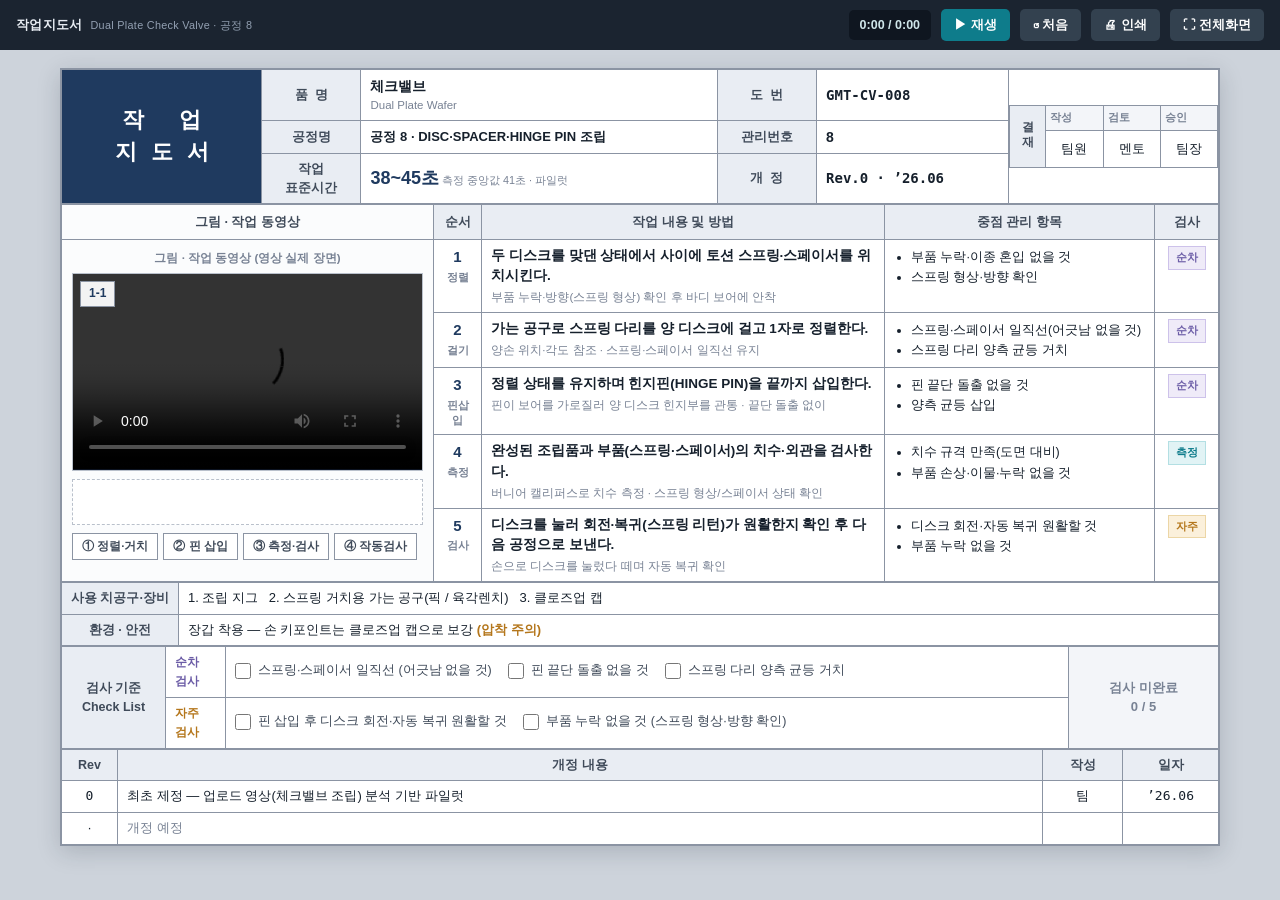
==== app/check_valve.html @ 947d82e1 "Initial commit: check valve work-instruction app + pose/hand keypoint pipeline - app/: web work inst" ====
<!DOCTYPE html>
<html lang="ko">
<head>
<meta charset="UTF-8">
<meta name="viewport" content="width=device-width, initial-scale=1.0">
<title>작업지도서 · Dual Plate Check Valve (공정 8)</title>
<style>
  :root{
    --bd:#8b94a3;          /* 표 테두리 */
    --bd2:#b9c0cb;         /* 옅은 내부선 */
    --hd:#e9edf3;          /* 헤더 셀 음영 */
    --hd2:#f3f5f9;
    --ink:#16202c; --ink2:#3f4a59; --mut:#788294;
    --navy:#1f3a5f; --accent:#0e7c8b;
    --hl:#fff6c9;          /* 현재 단계 하이라이트(형광펜) */
    --hl-bd:#e6c64a;
    --seq:#6b5ca6; --seqbg:#efebf8;
    --self:#b4761b; --selfbg:#fbf0db;
    --ok:#1c8a4e; --okbg:#e7f6ec;
  }
  *{box-sizing:border-box}
  html,body{margin:0}
  body{
    font-family:'Malgun Gothic','맑은 고딕','Apple SD Gothic Neo',sans-serif;
    color:var(--ink); background:#cdd3db; line-height:1.45; font-size:13px;
    -webkit-font-smoothing:antialiased;
  }
  .mono{font-family:'SF Mono',Consolas,'D2Coding',monospace}

  /* 상단 도구 막대 (인쇄 시 숨김) */
  .toolbar{position:sticky;top:0;z-index:20;background:#1b2430;color:#e7ecf2;
    display:flex;align-items:center;gap:10px;padding:9px 16px;flex-wrap:wrap}
  .toolbar .t{font-weight:700;font-size:13px;letter-spacing:.3px}
  .toolbar .t small{color:#93a0b2;font-weight:400;margin-left:8px}
  .toolbar .sp{flex:1}
  .toolbar .clk{font-variant-numeric:tabular-nums;background:#0f1620;color:#cfe6ea;
    padding:6px 11px;border-radius:5px;font-size:12.5px;font-weight:700}
  .tb{border:0;cursor:pointer;font:inherit;font-size:12.5px;font-weight:700;
    padding:7px 13px;border-radius:5px;background:#33414f;color:#fff}
  .tb:hover{background:#3f4f60}
  .tb.go{background:var(--accent)} .tb.go:hover{background:#0c6c79}

  /* 용지 */
  .page{max-width:1160px;margin:18px auto 40px;background:#fff;
    border:1.5px solid var(--bd);box-shadow:0 6px 22px rgba(20,32,44,.18)}

  table{border-collapse:collapse;width:100%}
  td,th{border:1px solid var(--bd);padding:6px 9px;vertical-align:middle}
  .lbl{background:var(--hd);font-weight:700;color:var(--ink2);text-align:center;
    white-space:nowrap;font-size:12.5px}
  thead th{background:var(--hd);font-weight:700;color:var(--ink2);font-size:12.5px;
    text-align:center}
  .c{text-align:center} .l{text-align:left}

  /* 제목 줄 */
  .titlebar td{border:1px solid var(--bd)}
  .doctitle{background:var(--navy);color:#fff;text-align:center;font-size:22px;
    font-weight:800;letter-spacing:14px;padding:14px 0 14px 14px;width:200px}
  .appr{width:210px;padding:0}
  .appr table{height:100%}
  .appr .ah{background:var(--hd2);font-size:11px;color:var(--mut);font-weight:700;padding:4px}
  .appr .av{padding:9px 4px;text-align:center;font-size:12.5px}
  .appr .side{writing-mode:vertical-rl;text-orientation:upright;background:var(--hd);
    font-weight:700;color:var(--ink2);width:26px;letter-spacing:3px;font-size:12px}
  .meta-v{font-size:14px;font-weight:700}
  .meta-v small{display:block;font-weight:400;color:var(--mut);font-size:11.5px;margin-top:1px}
  .big{font-size:18px;color:var(--navy);font-weight:800}

  /* 본문 작업표 */
  .work td{vertical-align:top}
  .work thead th{padding:8px 6px}
  .figcell{width:372px;background:#fbfcfd;padding:10px;vertical-align:top}
  .figttl{font-size:11.5px;color:var(--mut);font-weight:700;margin-bottom:7px;text-align:center}
  .vidwrap{position:relative;border:1px solid var(--bd2);background:#0b1220;
    aspect-ratio:16/9;overflow:hidden}
  .vidwrap video{width:100%;height:100%;display:block;background:#0b1220}
  .vtag{position:absolute;top:7px;left:7px;background:rgba(255,255,255,.94);color:var(--navy);
    font-weight:800;font-size:12px;padding:3px 8px;border:1px solid var(--bd)}
  .vlive{position:absolute;top:7px;right:7px;background:rgba(15,23,42,.6);color:#fff;
    font-size:10.5px;font-weight:700;padding:3px 8px;border-radius:3px}
  .vlive b{color:#ff6b6b}
  .cap{font-size:12px;color:var(--ink2);margin-top:8px;min-height:46px;
    border:1px dashed var(--bd2);background:#fff;padding:7px 9px}
  .cap b{color:var(--navy)}
  .chips{display:flex;gap:5px;flex-wrap:wrap;margin-top:8px}
  .chip{border:1px solid var(--bd);background:#fff;padding:4px 9px;font-size:11.5px;
    font-weight:700;color:var(--ink2);cursor:pointer}
  .chip:hover{background:var(--hd)} .chip.on{background:var(--navy);color:#fff;border-color:var(--navy)}

  .stepno{width:48px;text-align:center;font-weight:800;font-size:15px;color:var(--navy)}
  .stepno small{display:block;color:var(--mut);font-weight:700;font-size:10.5px;margin-top:2px}
  .work .desc{width:auto}
  .desc .d1{font-weight:700;font-size:13.5px;line-height:1.5}
  .desc .d2{color:var(--mut);font-size:11.5px;margin-top:3px}
  .ctrl{width:270px}
  .ctrl ul{margin:0;padding-left:17px} .ctrl li{margin:2px 0;font-size:12.5px}
  .insp{width:64px;text-align:center}
  .tagi{display:inline-block;font-size:11px;font-weight:800;padding:3px 7px;border:1px solid}
  .tagi.s1{color:var(--seq);background:var(--seqbg);border-color:#cdc2ea}
  .tagi.s2{color:var(--self);background:var(--selfbg);border-color:#ecd6a6}
  .tagi.s3{color:#0e7c8b;background:#e1f3f5;border-color:#b3dfe3}
  tr.row{cursor:pointer}
  tr.row:hover td:not(.figcell){background:#f6f8fb}
  tr.row.active td:not(.figcell){background:var(--hl)}
  tr.row.active .stepno{color:#7a5d00}
  tr.row.done .stepno::after{content:" ✓";color:var(--ok)}

  /* 하단 표들 */
  .ckcell{padding:7px 9px}
  .ck{display:inline-flex;align-items:flex-start;gap:7px;cursor:pointer;font-size:12.5px;
    color:var(--ink2);margin:3px 16px 3px 0;line-height:1.35}
  .ck input{width:16px;height:16px;accent-color:var(--accent);margin:1px 0 0;cursor:pointer}
  .grpv{font-weight:800;color:var(--seq);font-size:12px;white-space:nowrap}
  .grpv.b{color:var(--self)}
  .passbox{font-weight:800;text-align:center;background:var(--hd2);color:var(--mut)}
  .passbox.ok{background:var(--okbg);color:var(--ok)}
  .note{font-size:11.5px;color:#5a6678;line-height:1.6;padding:9px 11px;background:#fafbfc}
  .note b{color:var(--ink2)}

  @media print{
    body{background:#fff}
    .toolbar{display:none}
    .page{margin:0;border:1.5px solid #000;box-shadow:none;max-width:none}
    td,th,.page{border-color:#000 !important}
  }
  @media(max-width:820px){
    .doctitle{letter-spacing:6px;font-size:18px;width:auto}
    .work, .work tbody, .work tr, .work td{display:block;width:auto}
    .work thead{display:none}
    .figcell{width:auto}
    .stepno{display:inline-block;border:0}
  }
</style>
</head>
<body>

<div class="toolbar">
  <div class="t">작업지도서<small>Dual Plate Check Valve · 공정 8</small></div>
  <div class="sp"></div>
  <div class="clk" id="clk">0:00 / 0:00</div>
  <button class="tb go" id="btnPlay">▶ 재생</button>
  <button class="tb" id="btnRestart">↺ 처음</button>
  <button class="tb" id="btnPrint">🖨 인쇄</button>
  <button class="tb" id="btnFull">⛶ 전체화면</button>
</div>

<div class="page" id="page">

  <!-- 제목 + 기본정보 + 결재 -->
  <table class="titlebar">
    <tr>
      <td class="doctitle" rowspan="3">작 업<br>지도서</td>
      <td class="lbl">품&nbsp;&nbsp;명</td>
      <td class="meta-v">체크밸브<small>Dual Plate Wafer</small></td>
      <td class="lbl">도&nbsp;&nbsp;번</td>
      <td class="meta-v mono">GMT-CV-008</td>
      <td class="appr" rowspan="3">
        <table>
          <tr><td class="side" rowspan="2">결재</td>
              <td class="ah">작성</td><td class="ah">검토</td><td class="ah">승인</td></tr>
          <tr><td class="av">팀원</td><td class="av">멘토</td><td class="av">팀장</td></tr>
        </table>
      </td>
    </tr>
    <tr>
      <td class="lbl">공정명</td>
      <td class="meta-v" style="font-size:13px">공정 8 · DISC·SPACER·HINGE PIN 조립</td>
      <td class="lbl">관리번호</td>
      <td class="meta-v">8</td>
    </tr>
    <tr>
      <td class="lbl">작업<br>표준시간</td>
      <td><span class="big">38~45초</span><small style="color:var(--mut)"> 측정 중앙값 41초 · 파일럿</small></td>
      <td class="lbl">개&nbsp;&nbsp;정</td>
      <td class="meta-v mono">Rev.0 · ’26.06</td>
    </tr>
  </table>

  <!-- 작업 순서/방법 + 그림(영상) -->
  <table class="work">
    <thead>
      <tr>
        <th class="figcell">그림 · 작업 동영상</th>
        <th style="width:48px">순서</th>
        <th>작업 내용 및 방법</th>
        <th style="width:270px">중점 관리 항목</th>
        <th style="width:64px">검사</th>
      </tr>
    </thead>
    <tbody id="rows"><!-- JS --></tbody>
  </table>

  <!-- 사용 치공구 / 안전 -->
  <table>
    <tr>
      <td class="lbl" style="width:104px">사용 치공구·장비</td>
      <td class="l">1. 조립 지그&nbsp;&nbsp;&nbsp;2. 스프링 거치용 가는 공구(픽 / 육각렌치)&nbsp;&nbsp;&nbsp;3. 클로즈업 캡</td>
    </tr>
    <tr>
      <td class="lbl">환경 · 안전</td>
      <td class="l">장갑 착용 — 손 키포인트는 클로즈업 캡으로 보강 <b style="color:var(--self)">(압착 주의)</b></td>
    </tr>
  </table>

  <!-- 검사 기준 (체크리스트) -->
  <table>
    <tr>
      <td class="lbl" style="width:104px;height:auto" rowspan="2">검사 기준<br>Check&nbsp;List</td>
      <td style="width:60px"><span class="grpv">순차<br>검사</span></td>
      <td class="ckcell" id="seqChecks"></td>
      <td class="passbox" id="pass" style="width:150px" rowspan="2">검사 미완료<br>0 / 5</td>
    </tr>
    <tr>
      <td><span class="grpv b">자주<br>검사</span></td>
      <td class="ckcell" id="selfChecks"></td>
    </tr>
  </table>

  <!-- 개정 이력 -->
  <table>
    <thead><tr>
      <th style="width:56px">Rev</th><th>개정 내용</th>
      <th style="width:80px">작성</th><th style="width:96px">일자</th>
    </tr></thead>
    <tbody>
      <tr><td class="c mono">0</td><td class="l">최초 제정 — 업로드 영상(체크밸브 조립) 분석 기반 파일럿</td>
          <td class="c">팀</td><td class="c mono">’26.06</td></tr>
      <tr><td class="c mut">·</td><td class="l" style="color:var(--mut)">개정 예정</td><td></td><td></td></tr>
    </tbody>
  </table>


</div>

<script>
  const STEPS = [
    {no:1, tag:"1-1", at:0,   insp:1, badge:"정렬",
     text:"두 디스크를 맞댄 상태에서 사이에 토션 스프링·스페이서를 위치시킨다.",
     sub:"부품 누락·방향(스프링 형상) 확인 후 바디 보어에 안착",
     pts:["부품 누락·이종 혼입 없을 것","스프링 형상·방향 확인"],
     cap:"두 디스크 사이에 토션 스프링·스페이서를 위치 (영상 0:00~)"},
    {no:2, tag:"1-1", at:5,   insp:1, badge:"걸기",
     text:"가는 공구로 스프링 다리를 양 디스크에 걸고 1자로 정렬한다.",
     sub:"양손 위치·각도 참조 · 스프링·스페이서 일직선 유지",
     pts:["스프링·스페이서 일직선(어긋남 없을 것)","스프링 다리 양측 균등 거치"],
     cap:"가는 공구로 스프링 다리를 양 디스크에 거치·정렬 (영상 0:05~)"},
    {no:3, tag:"1-1", at:13,  insp:1, badge:"핀삽입",
     text:"정렬 상태를 유지하며 힌지핀(HINGE PIN)을 끝까지 삽입한다.",
     sub:"핀이 보어를 가로질러 양 디스크 힌지부를 관통 · 끝단 돌출 없이",
     pts:["핀 끝단 돌출 없을 것","양측 균등 삽입"],
     cap:"힌지핀을 보어를 가로질러 양 디스크에 관통 삽입 (영상 0:13~)"},
    {no:4, tag:"1-2", at:58,  insp:3, badge:"측정",
     text:"완성된 조립품과 부품(스프링·스페이서)의 치수·외관을 검사한다.",
     sub:"버니어 캘리퍼스로 치수 측정 · 스프링 형상/스페이서 상태 확인",
     pts:["치수 규격 만족(도면 대비)","부품 손상·이물·누락 없을 것"],
     cap:"버니어 캘리퍼스 치수 측정 및 스프링·스페이서 부품 확인 (영상 0:58~)"},
    {no:5, tag:"1-3", at:128, insp:2, badge:"검사",
     text:"디스크를 눌러 회전·복귀(스프링 리턴)가 원활한지 확인 후 다음 공정으로 보낸다.",
     sub:"손으로 디스크를 눌렀다 떼며 자동 복귀 확인",
     pts:["디스크 회전·자동 복귀 원활할 것","부품 누락 없을 것"],
     cap:"디스크를 눌러 스프링 리턴(자동 복귀)이 원활한지 작동 검사 (영상 2:08~)"},
  ];
  const CHAPTERS=[["① 정렬·거치",0],["② 핀 삽입",2],["③ 측정·검사",3],["④ 작동검사",4]];
  const SEQ=["스프링·스페이서 일직선 (어긋남 없을 것)","핀 끝단 돌출 없을 것","스프링 다리 양측 균등 거치"];
  const SELF=["핀 삽입 후 디스크 회전·자동 복귀 원활할 것","부품 누락 없을 것 (스프링 형상·방향 확인)"];
  const $=s=>document.querySelector(s);

  // ── 작업표 본문 (그림 셀은 1행에 rowspan) ──
  const rows=$("#rows");
  STEPS.forEach((st,i)=>{
    const tr=document.createElement("tr");
    tr.className="row"; tr.dataset.i=i;
    let fig="";
    if(i===0){
      fig=`<td class="figcell" rowspan="${STEPS.length}">
        <div class="figttl">그림 · 작업 동영상 (영상 실제 장면)</div>
        <div class="vidwrap">
          <video id="vid" controls playsinline preload="metadata" src="KakaoTalk_20260606_171834495.mp4"></video>
          <div class="vtag" id="vtag">1-1</div>
        </div>
        <div class="cap" id="cap"></div>
        <div class="chips" id="chips"></div>
      </td>`;
    }
    const IMAP={1:["s1","순차"],2:["s2","자주"],3:["s3","측정"]};
    const ig=IMAP[st.insp]||IMAP[1];
    const insp = `<span class="tagi ${ig[0]}">${ig[1]}</span>`;
    tr.innerHTML = fig +
      `<td class="stepno">${st.no}<small>${st.badge}</small></td>
       <td class="desc"><div class="d1">${st.text}</div><div class="d2">${st.sub}</div></td>
       <td class="ctrl"><ul>${st.pts.map(p=>`<li>${p}</li>`).join("")}</ul></td>
       <td class="insp">${insp}</td>`;
    tr.onclick = e=>{ if(e.target.closest(".vidwrap,.chip"))return; seekToStep(i); };
    rows.appendChild(tr);
  });
  const rowEls=[...document.querySelectorAll("tr.row")];
  const vid=$("#vid");

  const chBox=$("#chips");
  CHAPTERS.forEach(([label,idx])=>{
    const c=document.createElement("span"); c.className="chip"; c.textContent=label;
    c.onclick=()=>seekToStep(idx); chBox.appendChild(c);
  });
  const chipEls=[...document.querySelectorAll(".chip")];

  // ── 검사 체크리스트 ──
  function renderChecks(box,items){
    items.forEach(t=>{
      const l=document.createElement("label"); l.className="ck";
      l.innerHTML=`<input type="checkbox"><span>${t}</span>`;
      l.querySelector("input").onchange=updatePass;
      box.appendChild(l);
    });
  }
  renderChecks($("#seqChecks"),SEQ);
  renderChecks($("#selfChecks"),SELF);
  const allChecks=[...document.querySelectorAll(".ck input")];
  function updatePass(){
    const n=allChecks.filter(c=>c.checked).length, tot=allChecks.length, ok=n===tot;
    const p=$("#pass"); p.classList.toggle("ok",ok);
    p.innerHTML = (ok?"검사 통과 ✓<br>":"검사 미완료<br>") + n+" / "+tot;
  }

  // ── 영상 ↔ 단계 동기화 (실제 영상 장면 시각 기준) ──
  const ATS=STEPS.map(s=>s.at);          // 각 단계가 영상에서 시작되는 초
  let D=0,cur=-1;
  const fmt=t=>{t=Math.max(0,Math.floor(t||0));return Math.floor(t/60)+":"+String(t%60).padStart(2,"0");};
  function segAt(t){let s=0;for(let i=0;i<ATS.length;i++)if(t>=ATS[i]-0.05)s=i;return s;}
  function setSeg(seg){
    if(seg===cur)return; cur=seg;
    rowEls.forEach((el,i)=>{el.classList.toggle("active",i===seg);el.classList.toggle("done",i<seg);});
    $("#vtag").textContent=STEPS[seg].tag;
    $("#cap").innerHTML="<b>["+STEPS[seg].tag+"]</b> "+STEPS[seg].cap;
    chipEls.forEach((c,ci)=>c.classList.toggle("on",CHAPTERS[ci][1]===seg));
  }
  function seekToStep(i){ if(!D)return; vid.currentTime=ATS[i]+0.05; setSeg(i); }

  vid.addEventListener("loadedmetadata",()=>{D=vid.duration||0;$("#clk").textContent="0:00 / "+fmt(D);setSeg(0);});
  vid.addEventListener("timeupdate",()=>{const t=vid.currentTime;setSeg(segAt(t));$("#clk").textContent=fmt(t)+" / "+fmt(D);});
  vid.addEventListener("ended",()=>{rowEls.forEach(el=>{el.classList.add("done");el.classList.remove("active")});cur=-1;});
  vid.addEventListener("play",()=>$("#btnPlay").textContent="❚❚ 정지");
  vid.addEventListener("pause",()=>$("#btnPlay").textContent="▶ 재생");

  $("#btnPlay").onclick=()=>vid.paused?vid.play():vid.pause();
  $("#btnRestart").onclick=()=>{vid.currentTime=0;rowEls.forEach(e=>e.classList.remove("done"));vid.play();};
  $("#btnPrint").onclick=()=>window.print();
  $("#btnFull").onclick=()=>document.fullscreenElement?document.exitFullscreen():$("#page").requestFullscreen();
  document.addEventListener("keydown",e=>{
    if(e.code==="Space"&&!/INPUT|BUTTON/.test(e.target.tagName)){e.preventDefault();vid.paused?vid.play():vid.pause();}
  });
</script>
</body>
</html>
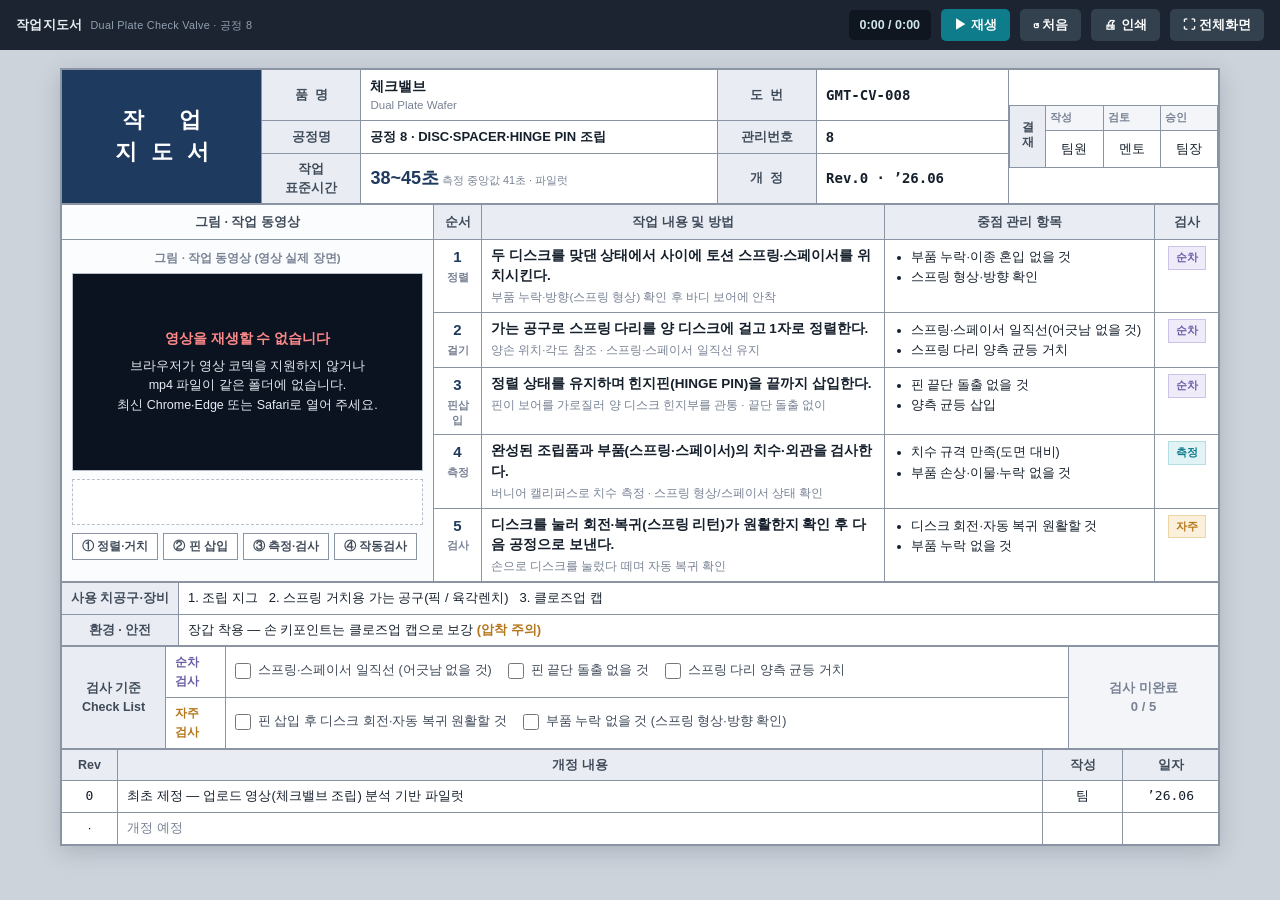
==== commit ef955231: "Make work-instruction video cross-platform + add macOS launcher + harden UI - Re-encode work video t" ====
--- a/app/check_valve.html
+++ b/app/check_valve.html
@@ -74,6 +74,17 @@
   .vidwrap{position:relative;border:1px solid var(--bd2);background:#0b1220;
     aspect-ratio:16/9;overflow:hidden}
   .vidwrap video{width:100%;height:100%;display:block;background:#0b1220}
+  /* 영상 로드 실패 시 안내 오버레이 */
+  .vidwrap .verr{position:absolute;inset:0;display:none;flex-direction:column;
+    align-items:center;justify-content:center;gap:7px;text-align:center;
+    background:#0b1220;color:#e7ecf2;font-size:12.5px;padding:16px;line-height:1.55}
+  .vidwrap .verr.show{display:flex}
+  .vidwrap .verr b{color:#ff8a8a;font-size:13.5px}
+  /* aspect-ratio 미지원(구형 Safari) 폴백: padding-bottom 16:9 */
+  @supports not (aspect-ratio: 16 / 9){
+    .vidwrap{height:0;padding-bottom:56.25%}
+    .vidwrap video, .vidwrap .verr{position:absolute;inset:0}
+  }
   .vtag{position:absolute;top:7px;left:7px;background:rgba(255,255,255,.94);color:var(--navy);
     font-weight:800;font-size:12px;padding:3px 8px;border:1px solid var(--bd)}
   .vlive{position:absolute;top:7px;right:7px;background:rgba(15,23,42,.6);color:#fff;
@@ -277,6 +288,10 @@
         <div class="vidwrap">
           <video id="vid" controls playsinline preload="metadata" src="KakaoTalk_20260606_171834495.mp4"></video>
           <div class="vtag" id="vtag">1-1</div>
+          <div class="verr" id="verr">
+            <b>영상을 재생할 수 없습니다</b>
+            <span>브라우저가 영상 코덱을 지원하지 않거나<br>mp4 파일이 같은 폴더에 없습니다.<br>최신 Chrome·Edge 또는 Safari로 열어 주세요.</span>
+          </div>
         </div>
         <div class="cap" id="cap"></div>
         <div class="chips" id="chips"></div>
@@ -340,11 +355,20 @@
   vid.addEventListener("ended",()=>{rowEls.forEach(el=>{el.classList.add("done");el.classList.remove("active")});cur=-1;});
   vid.addEventListener("play",()=>$("#btnPlay").textContent="❚❚ 정지");
   vid.addEventListener("pause",()=>$("#btnPlay").textContent="▶ 재생");
+  // 영상 로드 실패(코덱 미지원·파일 없음) 시 안내, 성공 시 숨김
+  vid.addEventListener("error",()=>$("#verr").classList.add("show"));
+  vid.addEventListener("loadeddata",()=>$("#verr").classList.remove("show"));
 
   $("#btnPlay").onclick=()=>vid.paused?vid.play():vid.pause();
   $("#btnRestart").onclick=()=>{vid.currentTime=0;rowEls.forEach(e=>e.classList.remove("done"));vid.play();};
   $("#btnPrint").onclick=()=>window.print();
-  $("#btnFull").onclick=()=>document.fullscreenElement?document.exitFullscreen():$("#page").requestFullscreen();
+  // 전체화면 — 표준 API 우선, 구형 Safari는 webkit 접두사로 폴백
+  $("#btnFull").onclick=()=>{
+    const page=$("#page");
+    const fsEl=document.fullscreenElement||document.webkitFullscreenElement;
+    if(fsEl){ (document.exitFullscreen||document.webkitExitFullscreen).call(document); }
+    else { (page.requestFullscreen||page.webkitRequestFullscreen).call(page); }
+  };
   document.addEventListener("keydown",e=>{
     if(e.code==="Space"&&!/INPUT|BUTTON/.test(e.target.tagName)){e.preventDefault();vid.paused?vid.play():vid.pause();}
   });
